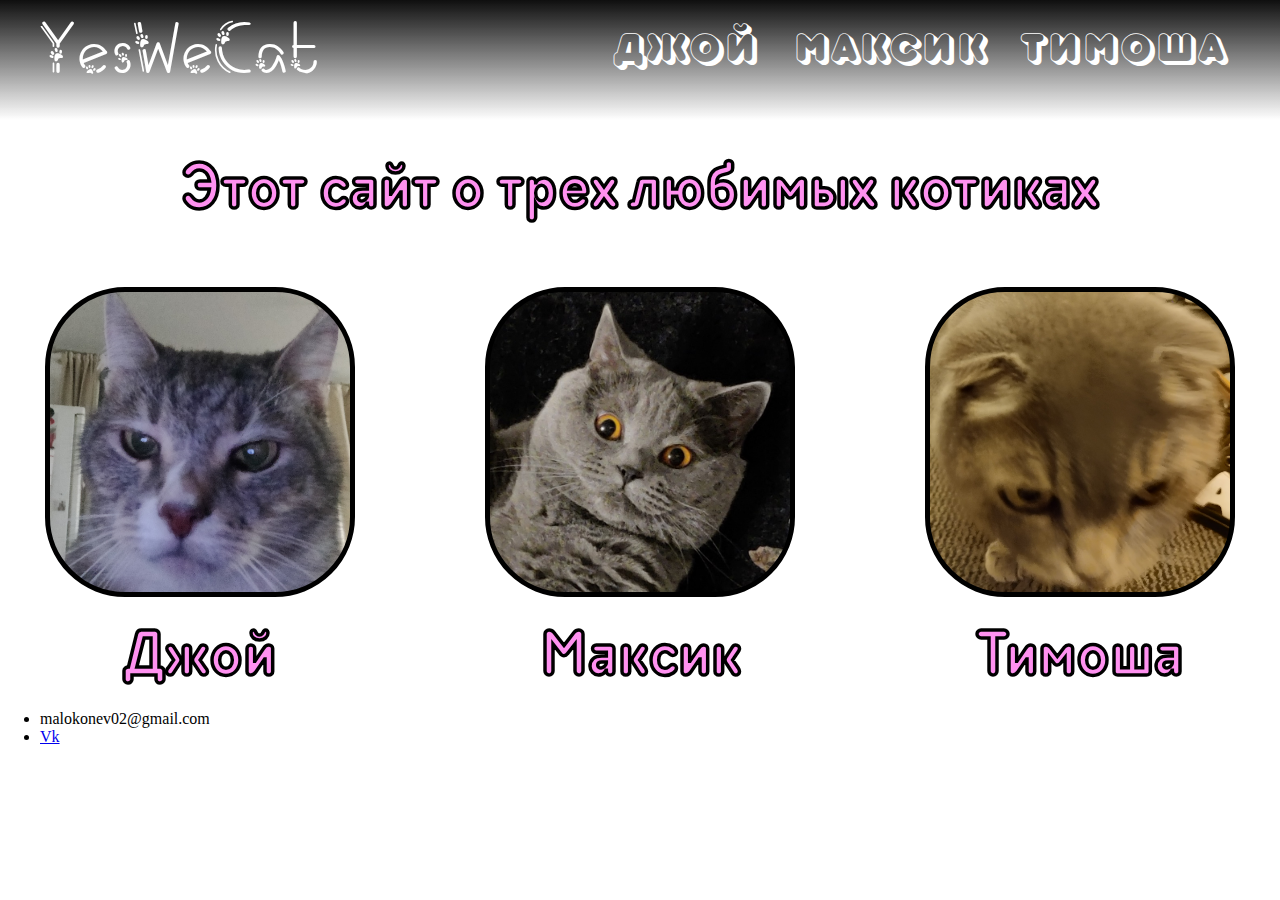
==== index.html @ 620f24c3 "main page" ====
<html>
    <head>
        <link rel="stylesheet" href="fonts/Meows/Meows.css"/>
        <link rel="stylesheet" href="fonts/TTMilksCasual-900One/style.css"/>
        <link rel="stylesheet" href="fonts/TTMilksCasualOutline-Shadow/style.css"/>
        <link rel="stylesheet" href="fonts/TTMilks-DemiBoldItalic/style.css"/>
        <link rel="stylesheet" href="fonts/TTMilks-DemiBold/style.css" />

        <link rel="stylesheet" href='css/body.css'>
        <link rel="stylesheet" href='css/top.css'>
        <link rel="stylesheet" href='css/bottom.css'>

        <title>YesWeCat</title>
        <link rel="icon" sizes="300x300" href="img/joy0.1.jpg">
    </head>

    <body>
        <div class="header">
            <div>
                <a class="cat-land", href="index.html">YesWeCat</a>
                <ul id="navbar">
                    <li><a href="joy.html">Джой</a></li>
                    <li><a href="max.html">Максик</a></li>
                    <li><a href="tim.html">Тимоша</a></li>
                </ul>
            </div>
        </div>
        <div class="about">
            <a>Этот сайт о трех любимых котиках</a>
        </div>
        <div class="figures">
            <div class="bg">
                <div class="bg-joy"><a href="joy.html"></a></div>
                <h1>Джой</h1>
            </div>
            <div class="bg">
                <div class="bg-max"><a href="max.html"></a></div>
                <h1>Максик</h1>
            </div>
            <div class="bg">
                <div class="bg-tim"><a href="tim.html"></a></div>
                <h1>Тимоша</h1>
            </div>
        </div>
        <div class="bottom">
            <div>
                <ul id="contacts">
                    <li>malokonev02@gmail.com</a></li>
                    <li><a href=https://vk.com/ktydg">Vk</a></li>
                </ul>
            </div>
        </div>
    </body>
</html>
---- fonts/Meows/Meows.css ----
@font-face {
    font-family: 'Meows';
    src: url('Meows.ttf') format('truetype');
}
---- fonts/TTMilksCasual-900One/style.css ----
@font-face {
    font-family: 'TT Milks 900One';
    src: local('TT Milks 900One'), local('TT-Milks-900One'),
        url('TTMilksCasual-900One.woff2') format('woff2'),
        url('TTMilksCasual-900One.woff') format('woff'),
        url('TTMilksCasual-900One.ttf') format('truetype');
    font-weight: normal;
    font-style: normal;
  }
---- fonts/TTMilksCasualOutline-Shadow/style.css ----
@font-face {
    font-family: 'TT Milks Shadow';
    src: local('TT Milks Shadow'), local('TT-Milks-Shadow'),
        url('TTMilksCasualOutline-Shadow.woff2') format('woff2'),
        url('TTMilksCasualOutline-Shadow.woff') format('woff'),
        url('TTMilksCasualOutline-Shadow.ttf') format('truetype');
    font-weight: normal;
    font-style: normal;
}
---- fonts/TTMilks-DemiBoldItalic/style.css ----
@font-face {
    font-family: 'TT Milks Demi Bold Italic';
    src: local('TT Milks Demi Bold Italic'), local('TT-Milks-Demi-Bold-Italic'),
        url('TTMilks-DemiBoldItalic.woff2') format('woff2'),
        url('TTMilks-DemiBoldItalic.woff') format('woff'),
        url('TTMilks-DemiBoldItalic.ttf') format('truetype');
    font-weight: 600;
    font-style: italic;
}
---- fonts/TTMilks-DemiBold/style.css ----
@font-face {
    font-family: 'TT Milks Demi Bold';
    src: local('TT Milks Demi Bold'), local('TT-Milks-Demi-Bold'),
        url('TTMilks-DemiBold.woff2') format('woff2'),
        url('TTMilks-DemiBold.woff') format('woff'),
        url('TTMilks-DemiBold.ttf') format('truetype');
    font-weight: 600;
    font-style: normal;
  }
---- css/body.css ----
body {
    margin: 0;
    height: 100%;

    background-image: url('../img/bg-body.png');
    background-size: cover;
    background-attachment: fixed;
    background-repeat: repeat-y;

    cursor:url('../img/cursor.png'), auto;
}

.about {
    width: 100%;
    padding-top: 150px;
    display: flex;
    justify-content: center;
    align-items: center;
}
.about a {
    width: 1200px;
    text-align: center;

    font-size: 64px;
    color: rgb(255, 145, 240);
    font-family: "TT Milks Demi Bold";
    -webkit-text-stroke: 3.5px black;
}

.figures {
    display: flex;
    justify-content: center;
    align-items: center;
    text-align: center;
}
.figures h1 {
    margin: 0px;
    font-size: 64px;
    color: rgb(255, 145, 240);
    font-family: "TT Milks Demi Bold";
    -webkit-text-stroke: 3.5px black;
}

.bg div {
    display: flex;
    border-color: black;
    border-width: 5px;
    border-style: solid;
    border-radius: 80px;
    background-size: cover;
    width: 300px;
    height: 300px;
    margin: 60px 65px 20px;
}
.bg a {
    border-radius: 80px;
    width: 100%;
    height: 100%;
}
.bg a:hover {
    cursor: url(../img/cursor_pointer.png), auto;
}
.bg div:hover {
    width: 330px;
    height: 330px;
    margin: 30px 50px 20px;
    cursor: url(../img/cursor_pointer.png), auto;
}
.bg-joy {
    background-image: url('../img/joy0.jpg');
}
.bg-joy:hover {
    background-image: url('../img/joy0.1.jpg');
}
.bg-max {
    background-image: url('../img/max0.jpg');
}
.bg-max:hover {
    background-image: url('../img/max0.1.jpg');
}
.bg-tim {
    background-image: url('../img/tim0.jpg');
}
.bg-tim:hover {
    background-size: 490px;
    background-position: center;
    background-image: url('../img/tim0.1.gif');
}
---- css/top.css ----
.header {
    position: absolute;
    width: 100%;
    height: 120px;

    display: flex;
    justify-content: center;

    background: linear-gradient(180deg,
            #0F0F0F 0%,
            rgba(140, 140, 140, 0) 100%);
    background-blend-mode: saturation;
}

.header div {
    display: flex;
    flex-direction: row;
    align-items: center;
    justify-content: space-between;

    width: 1200px;
    height: 100px;
}

.cat-land {
    font-family: 'Meows';
    font-size: 66px;
    text-decoration: none;

    color: #FFFFFF;
    cursor: url(../img/cursor_pointer.png), auto;

    padding-top: 15px;
}

#navbar li {
    display: inline;
}

#navbar a {
    font-family: 'TT Milks Shadow';
    font-size: 40px;
    text-decoration: none;
    color: #FFFFFF;

    padding: 10px 15px;
}

#navbar a:hover {
    color: rgb(255, 145, 240);
    cursor: url(../img/cursor_pointer.png), auto;
}
---- css/bottom.css ----
.header {
    position: absolute;
    width: 100%;
    height: 120px;

    display: flex;
    justify-content: center;

    background: linear-gradient(180deg,
            #0F0F0F 0%,
            rgba(140, 140, 140, 0) 100%);
    background-blend-mode: saturation;
}

.header div {
    display: flex;
    flex-direction: row;
    align-items: center;
    justify-content: space-between;

    width: 1200px;
    height: 100px;
}

.cat-land {
    font-family: 'Meows';
    font-size: 66px;
    text-decoration: none;

    color: #FFFFFF;
    cursor: url(../img/cursor_pointer.png), auto;

    padding-top: 15px;
}

#navbar li {
    display: inline;
}

#navbar a {
    font-family: 'TT Milks Shadow';
    font-size: 40px;
    text-decoration: none;
    color: #FFFFFF;

    padding: 10px 15px;
}

#navbar a:hover {
    color: rgb(255, 145, 240);
    cursor: url(../img/cursor_pointer.png), auto;
}
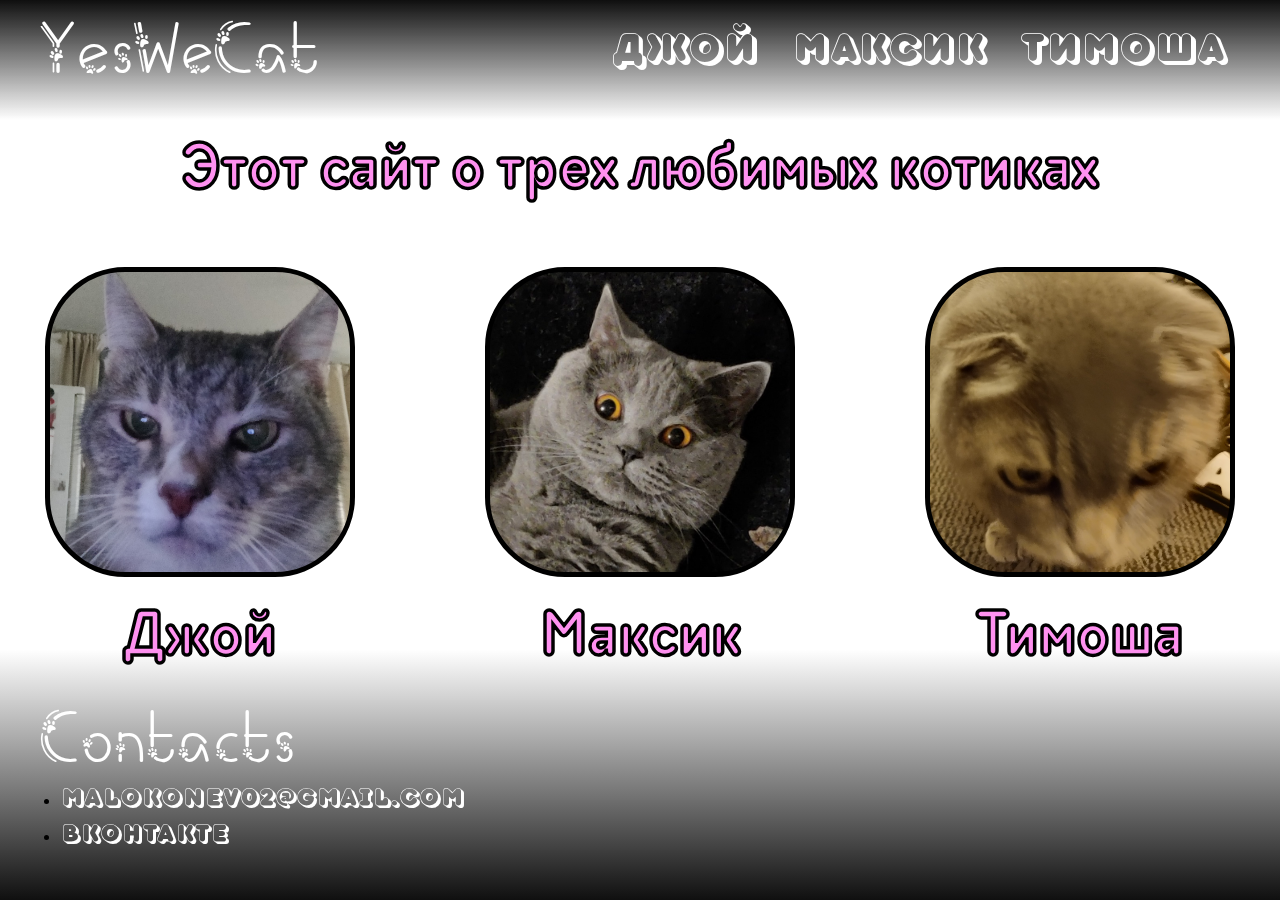
==== commit cf53820f: "cats added" ====
--- a/index.html
+++ b/index.html
@@ -1,54 +1,59 @@
 <html>
-    <head>
-        <link rel="stylesheet" href="fonts/Meows/Meows.css"/>
-        <link rel="stylesheet" href="fonts/TTMilksCasual-900One/style.css"/>
-        <link rel="stylesheet" href="fonts/TTMilksCasualOutline-Shadow/style.css"/>
-        <link rel="stylesheet" href="fonts/TTMilks-DemiBoldItalic/style.css"/>
-        <link rel="stylesheet" href="fonts/TTMilks-DemiBold/style.css" />
 
-        <link rel="stylesheet" href='css/body.css'>
-        <link rel="stylesheet" href='css/top.css'>
-        <link rel="stylesheet" href='css/bottom.css'>
+<head>
+    <link rel="stylesheet" href="fonts/Meows/Meows.css"/>
+    <link rel="stylesheet" href="fonts/TTMilksCasual-900One/style.css"/>
+    <link rel="stylesheet" href="fonts/TTMilksCasualOutline-Shadow/style.css"/>
+    <link rel="stylesheet" href="fonts/TTMilks-DemiBoldItalic/style.css"/>
+    <link rel="stylesheet" href="fonts/TTMilks-DemiBold/style.css" />
 
-        <title>YesWeCat</title>
-        <link rel="icon" sizes="300x300" href="img/joy0.1.jpg">
-    </head>
+    <link rel="stylesheet" href='css/body.css'>
+    <link rel="stylesheet" href='css/top.css'>
+    <link rel="stylesheet" href='css/bottom.css'>
 
-    <body>
-        <div class="header">
-            <div>
-                <a class="cat-land", href="index.html">YesWeCat</a>
-                <ul id="navbar">
-                    <li><a href="joy.html">Джой</a></li>
-                    <li><a href="max.html">Максик</a></li>
-                    <li><a href="tim.html">Тимоша</a></li>
-                </ul>
-            </div>
+    <title>YesWeCat</title>
+    <link rel="icon" sizes="300x300" href="img/joy0.1.jpg">
+</head>
+
+<body>
+    <div class="header">
+        <div>
+            <a class="cat-land", href="index.html">YesWeCat</a>
+            <ul id="navbar">
+                <li><a href="joy.html">Джой</a></li>
+                <li><a href="max.html">Максик</a></li>
+                <li><a href="tim.html">Тимоша</a></li>
+            </ul>
         </div>
-        <div class="about">
-            <a>Этот сайт о трех любимых котиках</a>
+    </div>
+
+    <div class="about">
+        <a>Этот сайт о трех любимых котиках</a>
+    </div>
+    <div class="figures">
+        <div class="bg">
+            <div class="bg-joy"><a href="joy.html"></a></div>
+            <h1>Джой</h1>
         </div>
-        <div class="figures">
-            <div class="bg">
-                <div class="bg-joy"><a href="joy.html"></a></div>
-                <h1>Джой</h1>
-            </div>
-            <div class="bg">
-                <div class="bg-max"><a href="max.html"></a></div>
-                <h1>Максик</h1>
-            </div>
-            <div class="bg">
-                <div class="bg-tim"><a href="tim.html"></a></div>
-                <h1>Тимоша</h1>
-            </div>
+        <div class="bg">
+            <div class="bg-max"><a href="max.html"></a></div>
+            <h1>Максик</h1>
         </div>
-        <div class="bottom">
-            <div>
-                <ul id="contacts">
-                    <li>malokonev02@gmail.com</a></li>
-                    <li><a href=https://vk.com/ktydg">Vk</a></li>
-                </ul>
-            </div>
+        <div class="bg">
+            <div class="bg-tim"><a href="tim.html"></a></div>
+            <h1>Тимоша</h1>
         </div>
-    </body>
+    </div>
+
+    <div class="bottom">
+        <div>
+            <a class="ct">Contacts</a>
+            <ul id="contacts">
+                <li><a>malokonev02@gmail.com</a></li>
+                <li><a href="https://vk.com/ktydg">Вконтакте</a></li>
+            </ul>
+        </div>
+    </div>
+</body>
+
 </html>
--- a/css/body.css
+++ b/css/body.css
@@ -12,7 +12,7 @@
 
 .about {
     width: 100%;
-    padding-top: 150px;
+    padding-top: 130px;
     display: flex;
     justify-content: center;
     align-items: center;
--- a/css/top.css
+++ b/css/top.css
@@ -1,5 +1,7 @@
 .header {
-    position: absolute;
+    position: fixed;
+    top: 0;
+    left: 0;
     width: 100%;
     height: 120px;
 
@@ -36,7 +38,6 @@
 #navbar li {
     display: inline;
 }
-
 #navbar a {
     font-family: 'TT Milks Shadow';
     font-size: 40px;
@@ -45,7 +46,6 @@
 
     padding: 10px 15px;
 }
-
 #navbar a:hover {
     color: rgb(255, 145, 240);
     cursor: url(../img/cursor_pointer.png), auto;
--- a/css/bottom.css
+++ b/css/bottom.css
@@ -1,52 +1,57 @@
-.header {
-    position: absolute;
+.bottom {
+    position: fixed;
+    left: 0;
+    bottom: 0;
     width: 100%;
-    height: 120px;
+    height: 250px;
 
     display: flex;
     justify-content: center;
 
-    background: linear-gradient(180deg,
-            #0F0F0F 0%,
-            rgba(140, 140, 140, 0) 100%);
+    background: linear-gradient(0deg,
+        #0F0F0F 0%,
+        rgba(40, 40, 40, 0) 100%);
     background-blend-mode: saturation;
 }
 
-.header div {
-    display: flex;
+.bottom div {
+    display: block;
     flex-direction: row;
     align-items: center;
     justify-content: space-between;
 
     width: 1200px;
     height: 100px;
+
+    padding-top: 60px;
 }
 
-.cat-land {
+.ct {
     font-family: 'Meows';
     font-size: 66px;
     text-decoration: none;
 
     color: #FFFFFF;
-    cursor: url(../img/cursor_pointer.png), auto;
-
-    padding-top: 15px;
 }
 
-#navbar li {
-    display: inline;
+#contacts {
+    margin: 0px;
+    padding-left: 20px;
 }
-
-#navbar a {
+#contacts li {
+    padding-bottom: 5px;
+    width: fit-content;
+}
+#contacts li:hover {
+    cursor: url(../img/cursor_pointer.png), auto;
+}
+#contacts a {
     font-family: 'TT Milks Shadow';
-    font-size: 40px;
+    font-size: 25px;
     text-decoration: none;
     color: #FFFFFF;
-
-    padding: 10px 15px;
 }
-
-#navbar a:hover {
+#contacts a:hover {
     color: rgb(255, 145, 240);
     cursor: url(../img/cursor_pointer.png), auto;
 }
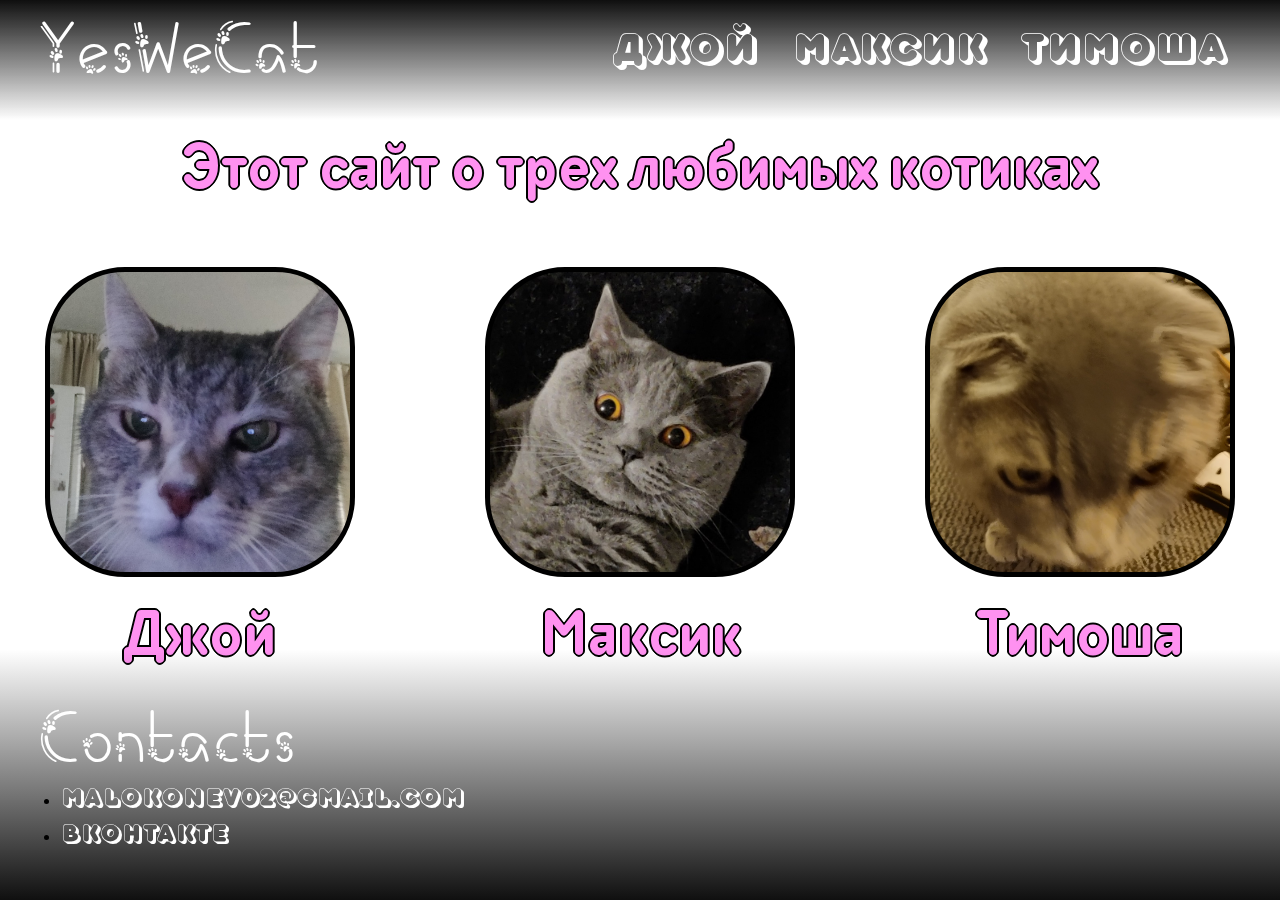
==== commit cba9b335: "added CatName__text" ====
--- a/index.html
+++ b/index.html
@@ -19,7 +19,7 @@
     <div class="header">
         <div>
             <a class="cat-land", href="index.html">YesWeCat</a>
-            <ul id="navbar">
+            <ul class="navbar">
                 <li><a href="joy.html">Джой</a></li>
                 <li><a href="max.html">Максик</a></li>
                 <li><a href="tim.html">Тимоша</a></li>
--- a/css/body.css
+++ b/css/body.css
@@ -24,7 +24,8 @@
     font-size: 64px;
     color: rgb(255, 145, 240);
     font-family: "TT Milks Demi Bold";
-    -webkit-text-stroke: 3.5px black;
+    text-shadow: 2px 0 black, -2px 0 black, 0 2px black, 0 -2px black,
+            1px 1px black, -1px -1px black, 1px -1px black, -1px 1px black;
 }
 
 .figures {
@@ -38,7 +39,8 @@
     font-size: 64px;
     color: rgb(255, 145, 240);
     font-family: "TT Milks Demi Bold";
-    -webkit-text-stroke: 3.5px black;
+    text-shadow: 2px 0 black, -2px 0 black, 0 2px black, 0 -2px black,
+            1px 1px black, -1px -1px black, 1px -1px black, -1px 1px black;
 }
 
 .bg div {
--- a/css/top.css
+++ b/css/top.css
@@ -35,10 +35,10 @@
     padding-top: 15px;
 }
 
-#navbar li {
+.navbar li {
     display: inline;
 }
-#navbar a {
+.navbar a {
     font-family: 'TT Milks Shadow';
     font-size: 40px;
     text-decoration: none;
@@ -46,7 +46,18 @@
 
     padding: 10px 15px;
 }
-#navbar a:hover {
+.navbar a:hover {
     color: rgb(255, 145, 240);
     cursor: url(../img/cursor_pointer.png), auto;
 }
+
+
+.joy__text {
+    color: rgb(255, 145, 240);
+}
+.max__text {
+    color: rgb(215, 74, 102);
+}
+.tim__text {
+    color: rgb(141, 100, 216);
+}